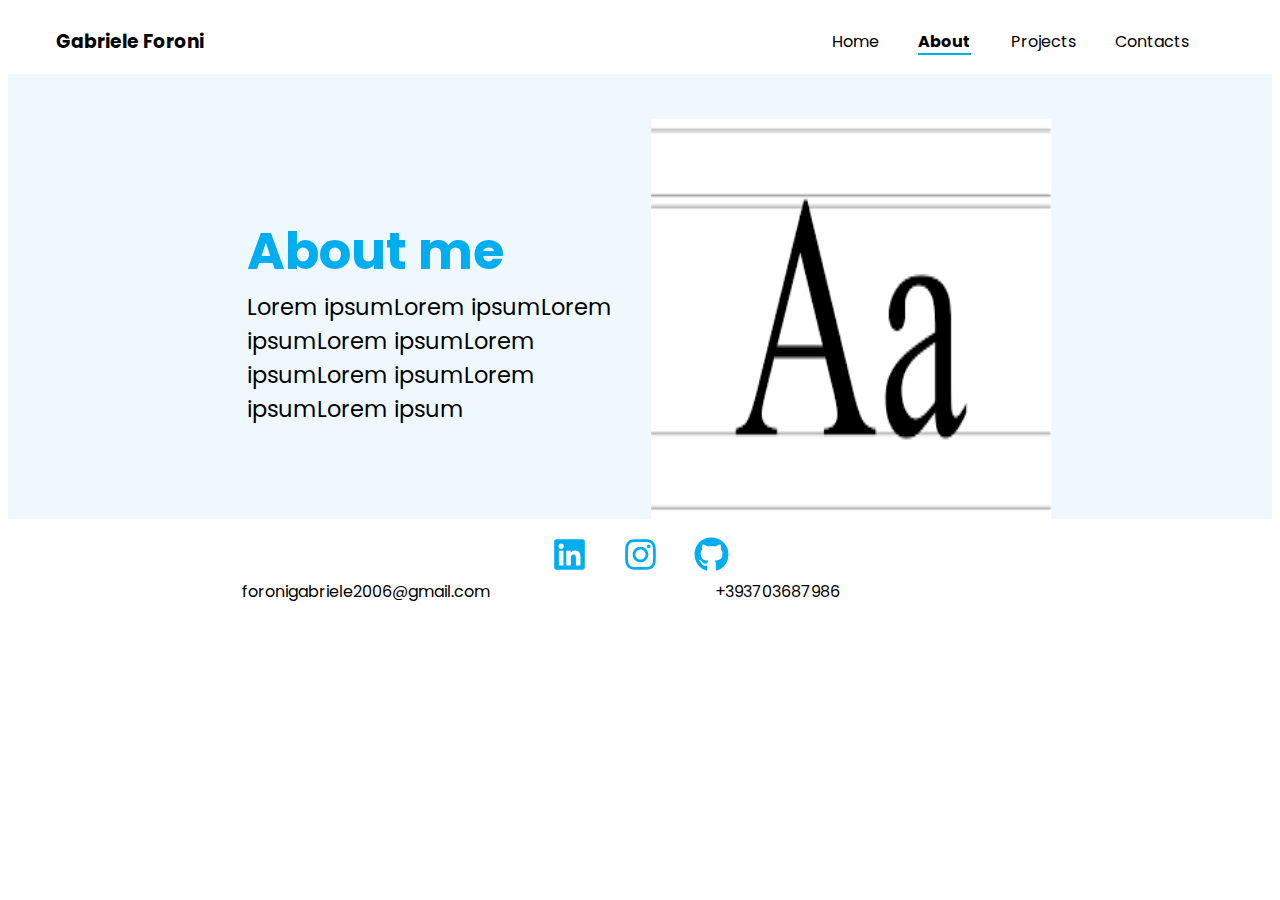
==== about.html @ 7e756a0b "Add files via upload" ====
<!DOCTYPE html>
<html lang="en">
    <meta charset="UTF-8">
    <title>About</title>
    <link rel="stylesheet" href="style.css">
</head>
<body>
    <header>
        <div class="divHeader">
            <div class="name"><a href="index.html"><h3>Gabriele Foroni</h3></a></div>
            <ul class="inline-list">
                <li><a href="index.html">Home</a></li>
                <li><a href="about.html" class="active">About</a></li>
                <li><a href="">Projects</a></li>
                <li><a href="">Contacts</a></li>
            </ul>
        </div>
    </header>

    <main style="padding-top: 5vh;">
        <div class="container">
            <div style="margin-left: 2vh; border: 0;">
                <h2 class="size-35 default-color" style="margin-top: 0; margin-bottom: 0;">About me</h2>
                <h3 class="size-15 weight-400" style="margin-top: 0; margin-bottom: 0;">Lorem ipsumLorem ipsumLorem ipsumLorem ipsumLorem ipsumLorem ipsumLorem ipsumLorem ipsum</h3>
            </div>


            <img src="download.png" width="400px" height="400px" alt="Your profile picture">
        </div>          
    </main>
      
    <footer>
        <div class="footer-contacts">
            <a href=""><svg stroke="currentColor" fill="currentColor" stroke-width="0" viewBox="0 0 448 512" class="duration-100 -rotate-90 hover:scale-110 default-color" height="35" width="35"><path d="M416 32H31.9C14.3 32 0 46.5 0 64.3v383.4C0 465.5 14.3 480 31.9 480H416c17.6 0 32-14.5 32-32.3V64.3c0-17.8-14.4-32.3-32-32.3zM135.4 416H69V202.2h66.5V416zm-33.2-243c-21.3 0-38.5-17.3-38.5-38.5S80.9 96 102.2 96c21.2 0 38.5 17.3 38.5 38.5 0 21.3-17.2 38.5-38.5 38.5zm282.1 243h-66.4V312c0-24.8-.5-56.7-34.5-56.7-34.6 0-39.9 27-39.9 54.9V416h-66.4V202.2h63.7v29.2h.9c8.9-16.8 30.6-34.5 62.9-34.5 67.2 0 79.7 44.3 79.7 101.9V416z"></path></svg></a>

            <a href=""><svg stroke="currentColor" fill="currentColor" stroke-width="0" viewBox="0 0 448 512" class="duration-100 -rotate-90 hover:scale-110 default-color" height="35" width="35"><path d="M224.1 141c-63.6 0-114.9 51.3-114.9 114.9s51.3 114.9 114.9 114.9S339 319.5 339 255.9 287.7 141 224.1 141zm0 189.6c-41.1 0-74.7-33.5-74.7-74.7s33.5-74.7 74.7-74.7 74.7 33.5 74.7 74.7-33.6 74.7-74.7 74.7zm146.4-194.3c0 14.9-12 26.8-26.8 26.8-14.9 0-26.8-12-26.8-26.8s12-26.8 26.8-26.8 26.8 12 26.8 26.8zm76.1 27.2c-1.7-35.9-9.9-67.7-36.2-93.9-26.2-26.2-58-34.4-93.9-36.2-37-2.1-147.9-2.1-184.9 0-35.8 1.7-67.6 9.9-93.9 36.1s-34.4 58-36.2 93.9c-2.1 37-2.1 147.9 0 184.9 1.7 35.9 9.9 67.7 36.2 93.9s58 34.4 93.9 36.2c37 2.1 147.9 2.1 184.9 0 35.9-1.7 67.7-9.9 93.9-36.2 26.2-26.2 34.4-58 36.2-93.9 2.1-37 2.1-147.8 0-184.8zM398.8 388c-7.8 19.6-22.9 34.7-42.6 42.6-29.5 11.7-99.5 9-132.1 9s-102.7 2.6-132.1-9c-19.6-7.8-34.7-22.9-42.6-42.6-11.7-29.5-9-99.5-9-132.1s-2.6-102.7 9-132.1c7.8-19.6 22.9-34.7 42.6-42.6 29.5-11.7 99.5-9 132.1-9s102.7-2.6 132.1 9c19.6 7.8 34.7 22.9 42.6 42.6 11.7 29.5 9 99.5 9 132.1s2.7 102.7-9 132.1z"></path></svg></a>

            <a href=""><svg stroke="currentColor" fill="currentColor" stroke-width="0" viewBox="0 0 496 512" class="duration-100 -rotate-90 hover:scale-110 default-color" height="35" width="35" xmlns="http://www.w3.org/2000/svg"><path d="M165.9 397.4c0 2-2.3 3.6-5.2 3.6-3.3.3-5.6-1.3-5.6-3.6 0-2 2.3-3.6 5.2-3.6 3-.3 5.6 1.3 5.6 3.6zm-31.1-4.5c-.7 2 1.3 4.3 4.3 4.9 2.6 1 5.6 0 6.2-2s-1.3-4.3-4.3-5.2c-2.6-.7-5.5.3-6.2 2.3zm44.2-1.7c-2.9.7-4.9 2.6-4.6 4.9.3 2 2.9 3.3 5.9 2.6 2.9-.7 4.9-2.6 4.6-4.6-.3-1.9-3-3.2-5.9-2.9zM244.8 8C106.1 8 0 113.3 0 252c0 110.9 69.8 205.8 169.5 239.2 12.8 2.3 17.3-5.6 17.3-12.1 0-6.2-.3-40.4-.3-61.4 0 0-70 15-84.7-29.8 0 0-11.4-29.1-27.8-36.6 0 0-22.9-15.7 1.6-15.4 0 0 24.9 2 38.6 25.8 21.9 38.6 58.6 27.5 72.9 20.9 2.3-16 8.8-27.1 16-33.7-55.9-6.2-112.3-14.3-112.3-110.5 0-27.5 7.6-41.3 23.6-58.9-2.6-6.5-11.1-33.3 2.6-67.9 20.9-6.5 69 27 69 27 20-5.6 41.5-8.5 62.8-8.5s42.8 2.9 62.8 8.5c0 0 48.1-33.6 69-27 13.7 34.7 5.2 61.4 2.6 67.9 16 17.7 25.8 31.5 25.8 58.9 0 96.5-58.9 104.2-114.8 110.5 9.2 7.9 17 22.9 17 46.4 0 33.7-.3 75.4-.3 83.6 0 6.5 4.6 14.4 17.3 12.1C428.2 457.8 496 362.9 496 252 496 113.3 383.5 8 244.8 8zM97.2 352.9c-1.3 1-1 3.3.7 5.2 1.6 1.6 3.9 2.3 5.2 1 1.3-1 1-3.3-.7-5.2-1.6-1.6-3.9-2.3-5.2-1zm-10.8-8.1c-.7 1.3.3 2.9 2.3 3.9 1.6 1 3.6.7 4.3-.7.7-1.3-.3-2.9-2.3-3.9-2-.6-3.6-.3-4.3.7zm32.4 35.6c-1.6 1.3-1 4.3 1.3 6.2 2.3 2.3 5.2 2.6 6.5 1 1.3-1.3.7-4.3-1.3-6.2-2.2-2.3-5.2-2.6-6.5-1zm-11.4-14.7c-1.6 1-1.6 3.6 0 5.9 1.6 2.3 4.3 3.3 5.6 2.3 1.6-1.3 1.6-3.9 0-6.2-1.4-2.3-4-3.3-5.6-2z"></path></svg></a>
        </div>

        <div class="footer-contacts">
            <address style="margin-left: -22vh; padding-right: 25vh;">
                <a href="mailto:foronigabriele2006@gmail.com">foronigabriele2006@gmail.com</a>
            </address>
            <address>
                <a href="tel:+393703687986">+393703687986</a>
            </address>
        </div>

    </footer>
</body>
</html>
---- style.css ----
@import"https://fonts.googleapis.com/css2?family=Poppins:ital,wght@0,100;0,200;0,300;0,400;0,500;0,600;0,700;0,800;0,900;1,100;1,200;1,300;1,400;1,500;1,600;1,700;1,800;1,900&display=swap";

body {
    font-family: "Poppins";
    --default-color:#00adef;
}

.active {
    font-weight: bold;
    border-bottom: 2px solid var(--default-color);
}

.default-color { 
    color: var(--default-color);
}

a { 
    color: black;
    text-decoration: none;
}

.divHeader {
    padding: 0 3em;
    display: flex;
    align-items: center;
}

.name {
    flex: 1;
}

.inline-list {
    display: inline-block;
    list-style: none; 
    padding: 0; 
    margin: 0;
  
}

.inline-list li {
    display: inline-block; 
    margin-right: 2.2em; 
}

main {
    background-color: aliceblue;
}

.container {
    display: flex;
    align-items: center;
    width: 65%;

    margin-left: auto;
    margin-right: auto;
}

.size-15 {
    font-size: 2.5vh;
}

.size-22 {
    font-size: 3.7vh;
}

.size-30 {
    font-size: 4.8vh;
}

.size-35 {
    font-size: 5.7vh;
}

.size-48 { 
    font-size: 7vh;
}

.weight-400 {
    font-weight: 400;
}

.footer-contacts {
    display: flex;
    justify-content: center;

}

address {
    justify-content: space-between;
    font-style: normal;
}

footer { 
    margin-top: 2vh;
}

svg {
    margin: 0 2vh 0 2vh;
}

.altro {
    max-width: fit-content;
    margin-left: auto;
    margin-right: auto;
    display: flex;
    justify-content: space-evenly;
}
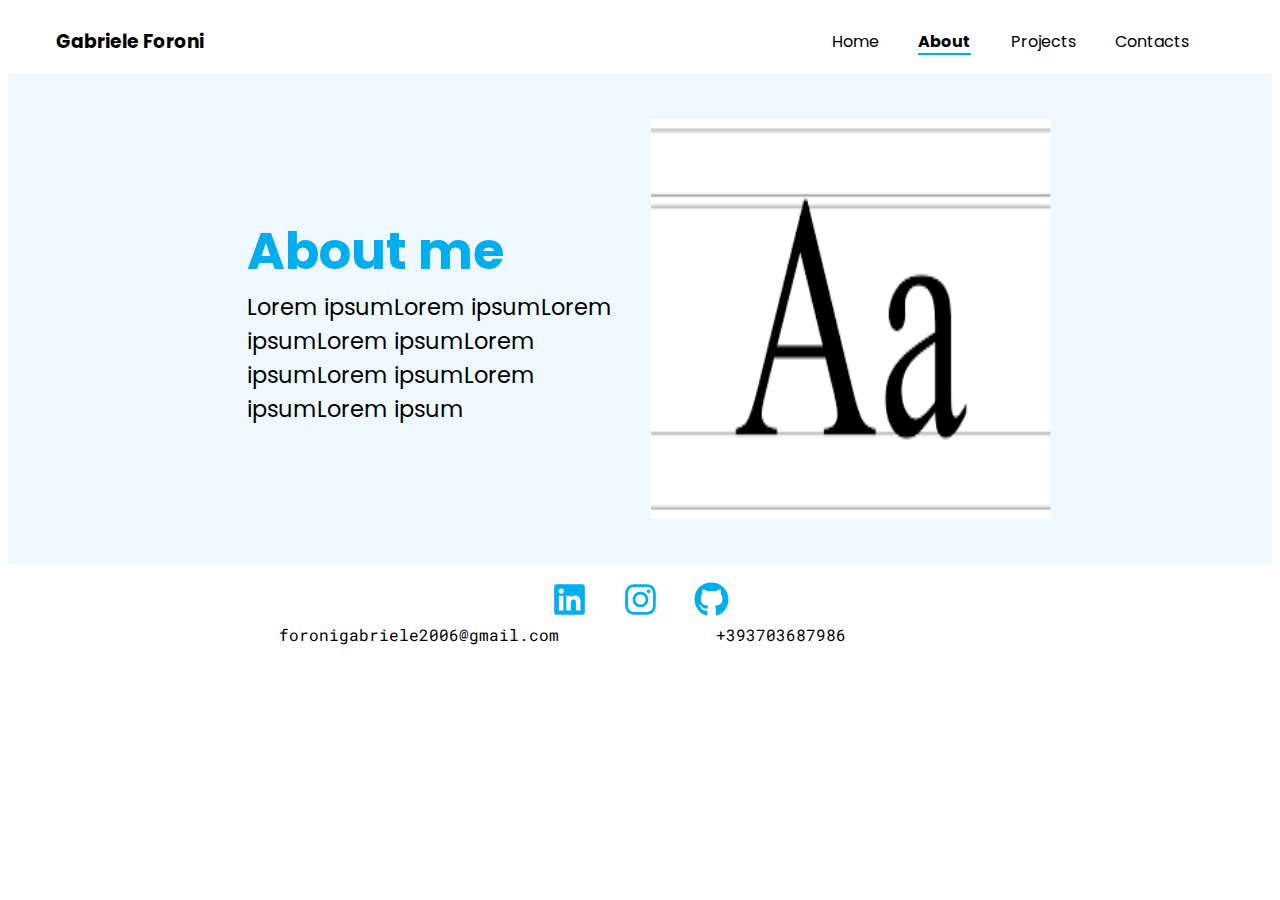
==== commit 78133229: "Add files via upload" ====
--- a/about.html
+++ b/about.html
@@ -17,7 +17,7 @@
         </div>
     </header>
 
-    <main style="padding-top: 5vh;">
+    <main style="padding-top: 5vh; padding-bottom: 5vh;">
         <div class="container">
             <div style="margin-left: 2vh; border: 0;">
                 <h2 class="size-35 default-color" style="margin-top: 0; margin-bottom: 0;">About me</h2>
@@ -35,18 +35,16 @@
 
             <a href=""><svg stroke="currentColor" fill="currentColor" stroke-width="0" viewBox="0 0 448 512" class="duration-100 -rotate-90 hover:scale-110 default-color" height="35" width="35"><path d="M224.1 141c-63.6 0-114.9 51.3-114.9 114.9s51.3 114.9 114.9 114.9S339 319.5 339 255.9 287.7 141 224.1 141zm0 189.6c-41.1 0-74.7-33.5-74.7-74.7s33.5-74.7 74.7-74.7 74.7 33.5 74.7 74.7-33.6 74.7-74.7 74.7zm146.4-194.3c0 14.9-12 26.8-26.8 26.8-14.9 0-26.8-12-26.8-26.8s12-26.8 26.8-26.8 26.8 12 26.8 26.8zm76.1 27.2c-1.7-35.9-9.9-67.7-36.2-93.9-26.2-26.2-58-34.4-93.9-36.2-37-2.1-147.9-2.1-184.9 0-35.8 1.7-67.6 9.9-93.9 36.1s-34.4 58-36.2 93.9c-2.1 37-2.1 147.9 0 184.9 1.7 35.9 9.9 67.7 36.2 93.9s58 34.4 93.9 36.2c37 2.1 147.9 2.1 184.9 0 35.9-1.7 67.7-9.9 93.9-36.2 26.2-26.2 34.4-58 36.2-93.9 2.1-37 2.1-147.8 0-184.8zM398.8 388c-7.8 19.6-22.9 34.7-42.6 42.6-29.5 11.7-99.5 9-132.1 9s-102.7 2.6-132.1-9c-19.6-7.8-34.7-22.9-42.6-42.6-11.7-29.5-9-99.5-9-132.1s-2.6-102.7 9-132.1c7.8-19.6 22.9-34.7 42.6-42.6 29.5-11.7 99.5-9 132.1-9s102.7-2.6 132.1 9c19.6 7.8 34.7 22.9 42.6 42.6 11.7 29.5 9 99.5 9 132.1s2.7 102.7-9 132.1z"></path></svg></a>
 
-            <a href=""><svg stroke="currentColor" fill="currentColor" stroke-width="0" viewBox="0 0 496 512" class="duration-100 -rotate-90 hover:scale-110 default-color" height="35" width="35" xmlns="http://www.w3.org/2000/svg"><path d="M165.9 397.4c0 2-2.3 3.6-5.2 3.6-3.3.3-5.6-1.3-5.6-3.6 0-2 2.3-3.6 5.2-3.6 3-.3 5.6 1.3 5.6 3.6zm-31.1-4.5c-.7 2 1.3 4.3 4.3 4.9 2.6 1 5.6 0 6.2-2s-1.3-4.3-4.3-5.2c-2.6-.7-5.5.3-6.2 2.3zm44.2-1.7c-2.9.7-4.9 2.6-4.6 4.9.3 2 2.9 3.3 5.9 2.6 2.9-.7 4.9-2.6 4.6-4.6-.3-1.9-3-3.2-5.9-2.9zM244.8 8C106.1 8 0 113.3 0 252c0 110.9 69.8 205.8 169.5 239.2 12.8 2.3 17.3-5.6 17.3-12.1 0-6.2-.3-40.4-.3-61.4 0 0-70 15-84.7-29.8 0 0-11.4-29.1-27.8-36.6 0 0-22.9-15.7 1.6-15.4 0 0 24.9 2 38.6 25.8 21.9 38.6 58.6 27.5 72.9 20.9 2.3-16 8.8-27.1 16-33.7-55.9-6.2-112.3-14.3-112.3-110.5 0-27.5 7.6-41.3 23.6-58.9-2.6-6.5-11.1-33.3 2.6-67.9 20.9-6.5 69 27 69 27 20-5.6 41.5-8.5 62.8-8.5s42.8 2.9 62.8 8.5c0 0 48.1-33.6 69-27 13.7 34.7 5.2 61.4 2.6 67.9 16 17.7 25.8 31.5 25.8 58.9 0 96.5-58.9 104.2-114.8 110.5 9.2 7.9 17 22.9 17 46.4 0 33.7-.3 75.4-.3 83.6 0 6.5 4.6 14.4 17.3 12.1C428.2 457.8 496 362.9 496 252 496 113.3 383.5 8 244.8 8zM97.2 352.9c-1.3 1-1 3.3.7 5.2 1.6 1.6 3.9 2.3 5.2 1 1.3-1 1-3.3-.7-5.2-1.6-1.6-3.9-2.3-5.2-1zm-10.8-8.1c-.7 1.3.3 2.9 2.3 3.9 1.6 1 3.6.7 4.3-.7.7-1.3-.3-2.9-2.3-3.9-2-.6-3.6-.3-4.3.7zm32.4 35.6c-1.6 1.3-1 4.3 1.3 6.2 2.3 2.3 5.2 2.6 6.5 1 1.3-1.3.7-4.3-1.3-6.2-2.2-2.3-5.2-2.6-6.5-1zm-11.4-14.7c-1.6 1-1.6 3.6 0 5.9 1.6 2.3 4.3 3.3 5.6 2.3 1.6-1.3 1.6-3.9 0-6.2-1.4-2.3-4-3.3-5.6-2z"></path></svg></a>
+            <a href="https://github.com/ForoniGabriele"><svg stroke="currentColor" fill="currentColor" stroke-width="0" viewBox="0 0 496 512" class="duration-100 -rotate-90 hover:scale-110 default-color" height="35" width="35" xmlns="http://www.w3.org/2000/svg"><path d="M165.9 397.4c0 2-2.3 3.6-5.2 3.6-3.3.3-5.6-1.3-5.6-3.6 0-2 2.3-3.6 5.2-3.6 3-.3 5.6 1.3 5.6 3.6zm-31.1-4.5c-.7 2 1.3 4.3 4.3 4.9 2.6 1 5.6 0 6.2-2s-1.3-4.3-4.3-5.2c-2.6-.7-5.5.3-6.2 2.3zm44.2-1.7c-2.9.7-4.9 2.6-4.6 4.9.3 2 2.9 3.3 5.9 2.6 2.9-.7 4.9-2.6 4.6-4.6-.3-1.9-3-3.2-5.9-2.9zM244.8 8C106.1 8 0 113.3 0 252c0 110.9 69.8 205.8 169.5 239.2 12.8 2.3 17.3-5.6 17.3-12.1 0-6.2-.3-40.4-.3-61.4 0 0-70 15-84.7-29.8 0 0-11.4-29.1-27.8-36.6 0 0-22.9-15.7 1.6-15.4 0 0 24.9 2 38.6 25.8 21.9 38.6 58.6 27.5 72.9 20.9 2.3-16 8.8-27.1 16-33.7-55.9-6.2-112.3-14.3-112.3-110.5 0-27.5 7.6-41.3 23.6-58.9-2.6-6.5-11.1-33.3 2.6-67.9 20.9-6.5 69 27 69 27 20-5.6 41.5-8.5 62.8-8.5s42.8 2.9 62.8 8.5c0 0 48.1-33.6 69-27 13.7 34.7 5.2 61.4 2.6 67.9 16 17.7 25.8 31.5 25.8 58.9 0 96.5-58.9 104.2-114.8 110.5 9.2 7.9 17 22.9 17 46.4 0 33.7-.3 75.4-.3 83.6 0 6.5 4.6 14.4 17.3 12.1C428.2 457.8 496 362.9 496 252 496 113.3 383.5 8 244.8 8zM97.2 352.9c-1.3 1-1 3.3.7 5.2 1.6 1.6 3.9 2.3 5.2 1 1.3-1 1-3.3-.7-5.2-1.6-1.6-3.9-2.3-5.2-1zm-10.8-8.1c-.7 1.3.3 2.9 2.3 3.9 1.6 1 3.6.7 4.3-.7.7-1.3-.3-2.9-2.3-3.9-2-.6-3.6-.3-4.3.7zm32.4 35.6c-1.6 1.3-1 4.3 1.3 6.2 2.3 2.3 5.2 2.6 6.5 1 1.3-1.3.7-4.3-1.3-6.2-2.2-2.3-5.2-2.6-6.5-1zm-11.4-14.7c-1.6 1-1.6 3.6 0 5.9 1.6 2.3 4.3 3.3 5.6 2.3 1.6-1.3 1.6-3.9 0-6.2-1.4-2.3-4-3.3-5.6-2z"></path></svg></a>
         </div>
-
-        <div class="footer-contacts">
-            <address style="margin-left: -22vh; padding-right: 25vh;">
+        <div style="margin-left: auto; margin-right: auto; width: 70%; font-family: Roboto Mono; display: flex;">
+            <div class="altro">
                 <a href="mailto:foronigabriele2006@gmail.com">foronigabriele2006@gmail.com</a>
-            </address>
-            <address>
-                <a href="tel:+393703687986">+393703687986</a>
-            </address>
+            </div>
+            <div class="altro">
+                <a href="tel:+393703687986">+393703687986 &nbsp;&nbsp;&nbsp;&nbsp;&nbsp;&nbsp;&nbsp;&nbsp;&nbsp;&nbsp;&nbsp;&nbsp;&nbsp;&nbsp;&nbsp;</a>
+            </div>
         </div>
-
     </footer>
 </body>
 </html>--- a/style.css
+++ b/style.css
@@ -1,4 +1,5 @@
 @import"https://fonts.googleapis.com/css2?family=Poppins:ital,wght@0,100;0,200;0,300;0,400;0,500;0,600;0,700;0,800;0,900;1,100;1,200;1,300;1,400;1,500;1,600;1,700;1,800;1,900&display=swap";
+@import url('https://fonts.googleapis.com/css2?family=Roboto+Mono:ital,wght@0,100..700;1,100..700&display=swap');
 
 body {
     font-family: "Poppins";
@@ -82,12 +83,6 @@
 .footer-contacts {
     display: flex;
     justify-content: center;
-
-}
-
-address {
-    justify-content: space-between;
-    font-style: normal;
 }
 
 footer { 
@@ -99,9 +94,6 @@
 }
 
 .altro {
-    max-width: fit-content;
-    margin-left: auto;
-    margin-right: auto;
-    display: flex;
-    justify-content: space-evenly;
+    flex: 1;
+    text-align: center;
 }